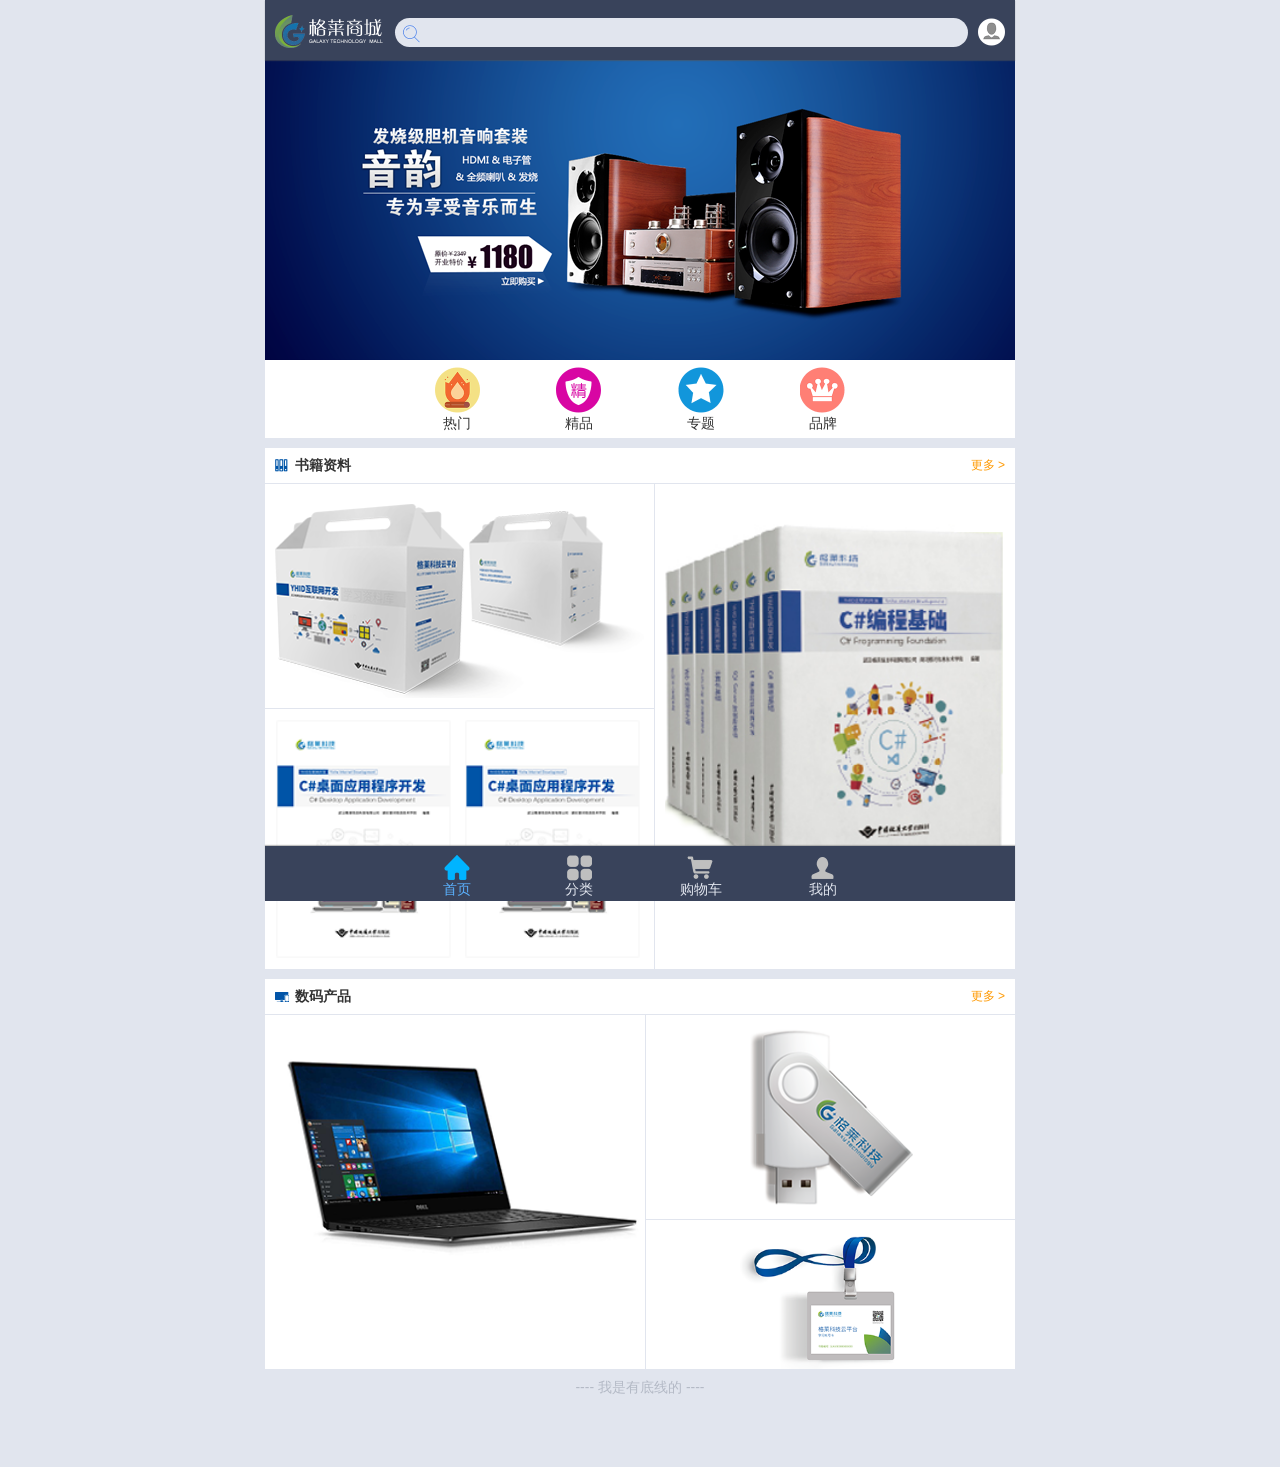
==== 格莱商城/index.html @ bdd6e790 "“完成““完成并提交格莱商城项目”" ====
<!DOCTYPE html>
<html>
	<head>
		<meta charset="UTF-8">
		<meta name="viewport" content="width=device-width,initial-scale=1,user-scalable=no" />
		<title>格莱商城</title>
		<link rel="stylesheet" type="text/css" href="css/reset.css"/>
		<link rel="stylesheet" type="text/css" href="css/index.css"/>
	</head>
	<body>
		<!--头部-->
			<header>
				<div class="icon-logo logo"><a href="index.html"><span>格莱商城</span></a></div>
				<div class="search">
					<form method="post">
						<input type="search" name="" placeholder="">
					</form>
				</div>
				<div class="icon-login login"><a href="login.html"><span>用户登录</span></a></div>
			</header>
		<div class="container">
			<!--banner-->
			<div class="carousel">
				<div class="banner-box">
					<img src="img/banner.png"/>
					<img src="img/banner2.png"/>
					<img src="img/banner3.png"/>
				</div>
			</div>
			<!--导航栏-->
			<nav>
				<ul>
					<li class="icon-index"><a href="goods.html">热门</a></li>
					<li class="icon-boutique"><a href="#">精品</a></li>
					<li class="icon-special"><a href="#">专题</a></li>
					<li class="icon-brand"><a href="#">品牌</a></li>
				</ul>
			</nav>
			<!--正文-->
			<main>
				<!--书籍资料-->
				<div class="products">
					<div class="hd">
						<em class="icon-book">书籍资料</em>
						<span><a href="goods.html">更多 ></a></span>
					</div>
					<div class="book-list">
						<div class="left-list">
							<a href="detail.html"><img src="img/bz01.png"/></a>
							<span class="book">
								<a href="#"><img src="img/book1.png"/></a>
								<a href="#"><img src="img/book1.png"/></a>
							</span>
						</div>
						<div class="right-list">
							<a href="#"><img src="img/books.png"/></a>
						</div>
					</div>
				</div>
				<!--数码产品-->
				<div class="products">
					<div class="hd">
						<em class="icon-digital">数码产品</em>
						<span><a href="goods.html">更多 ></a></span>
					</div>
					<div class="digital-list">
						<div class="left-list">
							<a href="#"><img src="img/pc.png"/></a>
						</div>
						<div class="right-list">
								<a href="#"><img src="img/usb.png"/></a>
								<a href="#"><img src="img/card.png"/></a>
						</div>
					</div>
				</div>
				<p>---- 我是有底线的 ----</p>
			</main>
		</div>
		<!--底部-->
			<footer>
				<ul>
					<li class="icon-home-active"><a href="#">首页</a></li>
					<li class="icon-category"><a href="category.html">分类</a></li>
					<li class="icon-cart"><a href="cart.html">购物车</a></li>
					<li class="icon-my"><a href="my.html">我的</a></li>
				</ul>
			</footer>
	<script src="js/jquery.min.js"></script>
	<script src="js/galaxy.js"></script>
	</body>
</html>
---- 格莱商城/css/index.css ----
.container{
	max-width: 750px;
	min-width: 32px;
	margin: 0 auto;
	padding: 60px 0 70px 0;
}
[class^="icon"]{
	display:inline-block;
	background: url(../img/icon.png) no-repeat;
	background-size: 375px auto;
}
header{
	height: 60px;
	background-color: #39435b;
	padding: 15px 0;
	position: fixed;
	width: 100%;
	max-width: 750px;
	top: 0;
	left: 0;
	right: 0;
	margin: auto;
	z-index: 10;
	box-shadow: 0 1px 1px rgba(83,83,83,0.5);
}
.logo{
	width: 120px;
	height: 35px;
	float: left;
	margin-left: 10px;
}
header a{
	display: block;
	height: 100%;
}
header span{
	display: none;
}
.search{
	margin-top: 3px;
	width:calc(100% - 177px );
	float: left;
	position: absolute;
	left: 130px;
}
.search input{
	padding: 7px 10px;
	padding-left: 30px;
	width: 100%;
	border-radius: 25px;
	background-color: #e1e5ee;
}
.search:before{
	content: '';
	width: 35px;
	height: 35px;
	position: absolute;
	background-color: #fff;
	left: 0;
	background: url(../img/icon.png) no-repeat;
	background-size: 375px auto;
	background-position: -125px -2px;
}
.login{
	float: right;
	margin-right: 5px;
	width: 32px;
	height: 32px;
	background-position: -340px 0px;
}
/* 轮播图 */
.carousel{
	width: 100%;
	position: relative;
	overflow:hidden;
}
.banner-box{
	position: relative;
	width: 100%;
	-webkit-animation: autoPlay 10s ease-out infinite alternate;
}
.banner-box img{
	float: left;
	max-width: 750px;
	min-width: 320p;
}
@-webkit-keyframes autoPlay{
	0%,30%{
		margin-left: 0;
	}
	35%,65%{
		margin-left: -100%;
	}
	70%,100%{
		margin-left: -200%;
	}
}
nav{
	background: #fff;
	text-align: center;
	padding: 5px 0;
}
nav li{
	width: 46px;
	text-align: center;
	margin: 0 4.8%;
}
nav li a{
	display: block;
	padding-top: 50px;
}
.icon-index{
	background-position:-25px -115px;
}
.icon-boutique{
	background-position:-117px -115px;
}
.icon-special{
	background-position:-208px -115px;
}
.icon-brand{
	background-position:-300px -115px;
}
.products{
	margin-top: 10px;
	background-color: #fff;
}
main .hd{
	padding:0 10px;
	border-bottom: 1px solid #E1E5EE;
	line-height: 35px;
}
main em{
	padding-left:20px;
	font-weight: bold;
}
main span a{
	font-size: 12px;
	float: right;
	color: #f90;
}
main p:last-child{
	padding-top:10px ;
	text-align: center;
	color: #b4bac6;
}
.icon-book{
	background-position:0 -42px;
}
.book-list,.digital-list{
	display: -webkit-flex;
}
.book-list .left-list{
	-webkit-flex: 1.6;
	padding: 10px 0;
}
.book-list .right-list{
	-webkit-flex: 1.4;
	padding: 20px 10px;
	border-left: 1px solid #E1E5EE;
	padding-top: 40px;
}
.book-list .left-list > a > img{
	padding: 10px;
}
.book{
	display: -webkit-flex;
	border-top: 1px solid #E1E5EE;
	padding:10px 0 0 10px;
}
.book img{
	width: 94%;
}
.book a:first-child{
	-webkit-flex: 1;
}
.book a:last-child{
	-webkit-flex: 1;
}
.icon-digital{
	background-position:0 -82px;
}
.digital-list .left-list{
	-webkit-flex: 1;
	padding: 10px 5px;
	border-right: 1px solid #E1E5EE;
	padding-top: 35px;
}
.digital-list .right-list{
	-webkit-flex: 1;
	
	text-align: center;
}
.digital-list .right-list img{
	width: 50%;
	margin-top: 10px;
}
.digital-list .right-list a:last-child {
	display: block;
	margin-top: 10px;
	border-top: 1px solid #E1E5EE;
}
footer{
	width: 100%;
	max-width: 750px;
	height: 55px;
	text-align: center;
	background-color: #39435B;
	position: fixed;
	bottom: -1px;
	left: 0;
	right: 0;
	margin: auto;
	padding: 5px 0;
	box-shadow: 0 -1px 1px rgba(128,128,128,0.5);
}
footer li{
	width: 46px;
	text-align: center;
	
	margin: 0 4.8%;
}
footer li a{
	display: block;
	color:#E1E5EE;
	padding-top: 30px;
	width: 100%;
	height: 100%;
}
.icon-home{
	background-position:-16px -198px;
}
.icon-category{
	background-position:-119px -198px;
}
.icon-cart{
	background-position:-224px -198px;
}
.icon-my{
	background-position:-327px -198px;
}
footer li a:focus,footer li a:hover{
	color: #5bb2ff;
}
.icon-home-active{
	background-position:-16px -258px;
}
.icon-category-active{
	background-position:-119px -258px;
}
.icon-cart-active{
	background-position:-224px -258px;
}
.icon-my-active{
	background-position:-327px -258px;
}
footer li:first-child a{
	color: #5BB2FF;
}
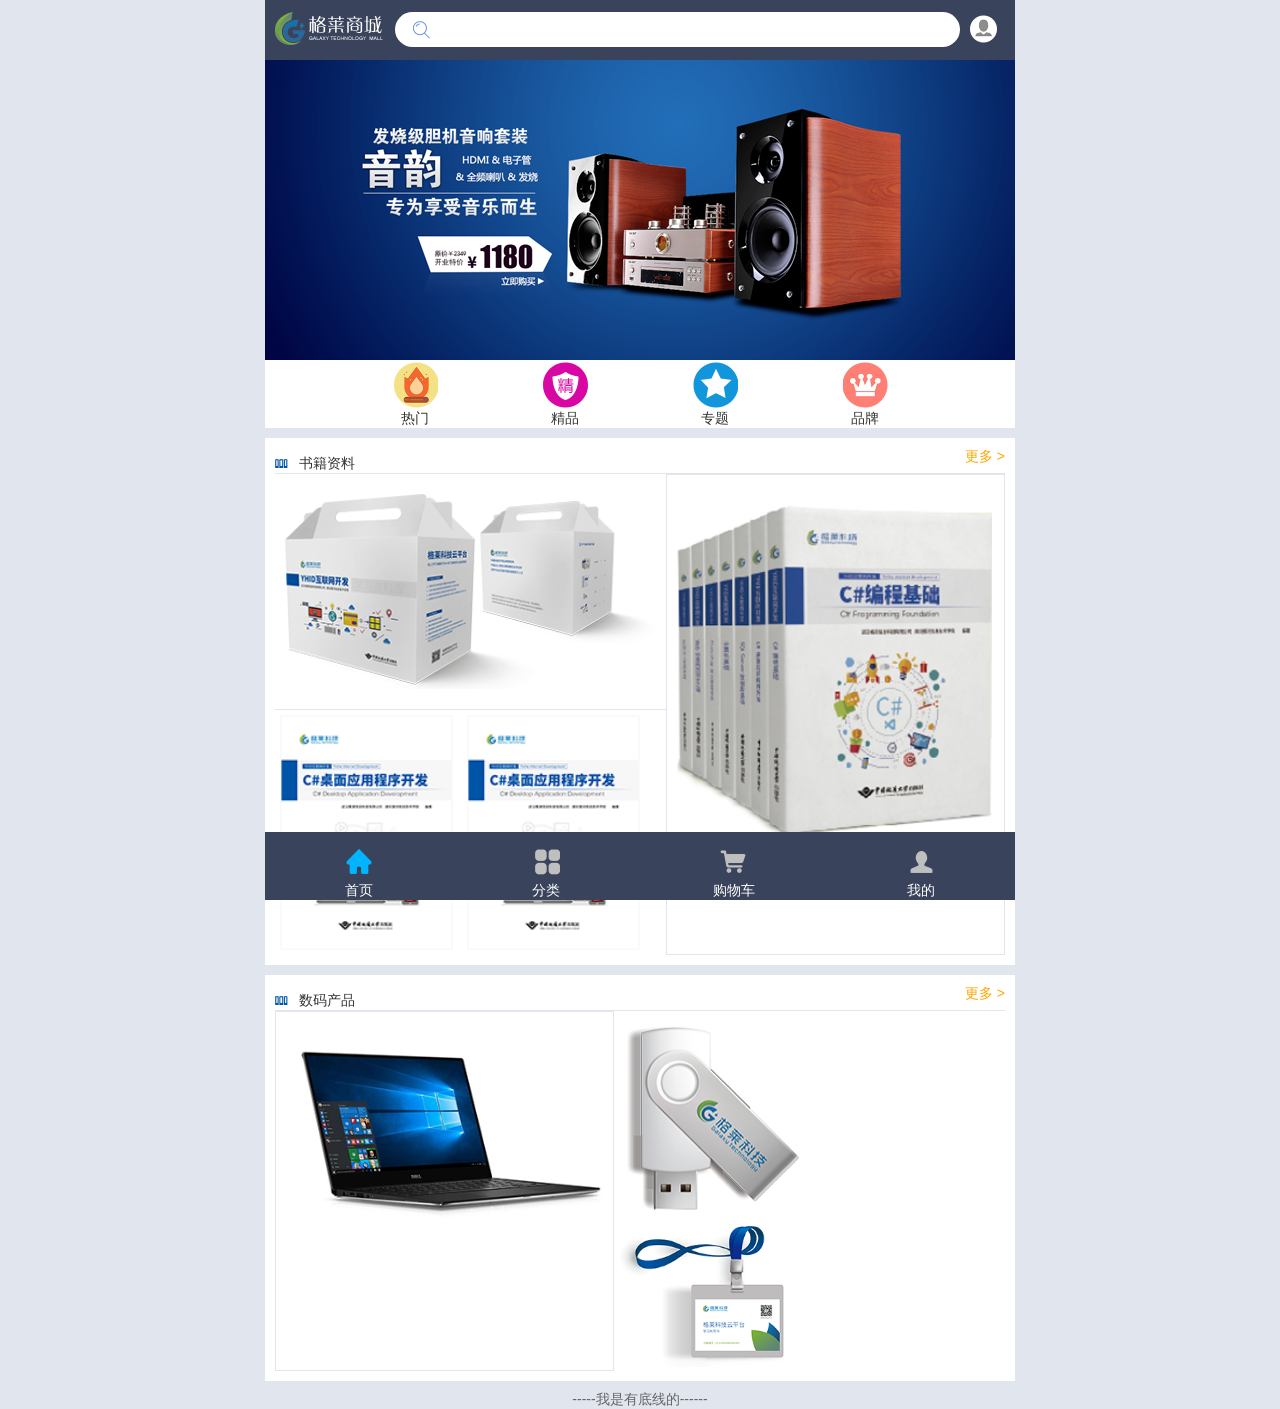
==== commit a8b7a55b: "first commit" ====
--- a/格莱商城/index.html
+++ b/格莱商城/index.html
@@ -2,90 +2,123 @@
 <html>
 	<head>
 		<meta charset="UTF-8">
-		<meta name="viewport" content="width=device-width,initial-scale=1,user-scalable=no" />
-		<title>格莱商城</title>
+		<!--移动端的视图窗口：页面大小等于窗口大小 不能缩放-->
+		<meta name="viewport" 
+			content="width=device-width,initial-scale=1,minimum-scale=1,maximum-scale=1,user-scalable=no" />
 		<link rel="stylesheet" type="text/css" href="css/reset.css"/>
 		<link rel="stylesheet" type="text/css" href="css/index.css"/>
+		
+		<title>格莱商城</title>
 	</head>
 	<body>
 		<!--头部-->
-			<header>
-				<div class="icon-logo logo"><a href="index.html"><span>格莱商城</span></a></div>
-				<div class="search">
-					<form method="post">
-						<input type="search" name="" placeholder="">
-					</form>
+		<header>
+			<!--logo网站优化-->
+			<div class="logo">
+				<a class="icon" href="index.html">
+					格莱商城
+				</a>
+			</div>
+			<!--search-->
+			<div class="search">
+				<em class="icon"></em>
+				<input type="search" />
+			</div>
+			<!--login-->
+			<div class="login">
+				<a class="icon" href="my.html">
+					登录
+				</a>
+			</div>
+		</header>
+		<!--头部结束-->
+		<!--中间-->
+		<div class="container">
+			<!--轮播图-->
+			<div class="carousel">
+				<ul class="banner ">
+					<li><a href="#"><img src="img/banner.png"/></a></li>
+					<li><a href="#"><img src="img/banner2.png"/></a></li>
+					<li><a href="#"><img src="img/banner3.png"/></a></li>
+				</ul>
+			</div>
+			<!--导航-->
+			<nav>
+				<ul>
+					<li class="icon"><a href="goods.html">热门</a></li>
+					<li class="icon"><a href="#">精品</a></li>
+					<li class="icon"><a href="#">专题</a></li>
+					<li class="icon"><a href="#">品牌</a></li>
+				</ul>
+			</nav>
+			<!--产品-->
+			<div class="products">
+				<div class="hd clearfix">
+					<div class="left">
+						<a class="icon" href="#"></a>
+						书籍资料
+					</div>
+					<a href="#">更多 &gt;</a>
 				</div>
-				<div class="icon-login login"><a href="login.html"><span>用户登录</span></a></div>
-			</header>
-		<div class="container">
-			<!--banner-->
-			<div class="carousel">
-				<div class="banner-box">
-					<img src="img/banner.png"/>
-					<img src="img/banner2.png"/>
-					<img src="img/banner3.png"/>
+				<div class="book">
+					<div class="book_left">
+						<div class="top">
+							<a href="detail.html"><img src="img/bz01.png" /></a>
+						</div>
+						<div class="bottom">
+							<img src="img/book1.png" />
+							<img src="img/book1.png" />
+						</div>
+					</div>
+					<div class="book_right">
+							<img src="img/books.png" />
+						
+					</div>
 				</div>
 			</div>
-			<!--导航栏-->
-			<nav>
-				<ul>
-					<li class="icon-index"><a href="goods.html">热门</a></li>
-					<li class="icon-boutique"><a href="#">精品</a></li>
-					<li class="icon-special"><a href="#">专题</a></li>
-					<li class="icon-brand"><a href="#">品牌</a></li>
-				</ul>
-			</nav>
-			<!--正文-->
-			<main>
-				<!--书籍资料-->
+			
+			<!--2-->
 				<div class="products">
-					<div class="hd">
-						<em class="icon-book">书籍资料</em>
-						<span><a href="goods.html">更多 ></a></span>
+				<div class="hd clearfix">
+					<div class="left">
+						<a class="icon" href="#"></a>
+						数码产品
 					</div>
-					<div class="book-list">
-						<div class="left-list">
-							<a href="detail.html"><img src="img/bz01.png"/></a>
-							<span class="book">
-								<a href="#"><img src="img/book1.png"/></a>
-								<a href="#"><img src="img/book1.png"/></a>
-							</span>
+					<a href="#">更多 &gt;</a>
+				</div>
+				<div class="book">
+				
+					<div class="book_right">
+							<img src="img/pc.png" />
+						
+					</div>
+						<div class="book_left">
+						<div class="top2">
+							<img src="img/usb.png" />
 						</div>
-						<div class="right-list">
-							<a href="#"><img src="img/books.png"/></a>
+						<div class="bottom2">
+							
+							<img src="img/card.png" />
 						</div>
 					</div>
 				</div>
-				<!--数码产品-->
-				<div class="products">
-					<div class="hd">
-						<em class="icon-digital">数码产品</em>
-						<span><a href="goods.html">更多 ></a></span>
-					</div>
-					<div class="digital-list">
-						<div class="left-list">
-							<a href="#"><img src="img/pc.png"/></a>
-						</div>
-						<div class="right-list">
-								<a href="#"><img src="img/usb.png"/></a>
-								<a href="#"><img src="img/card.png"/></a>
-						</div>
-					</div>
-				</div>
-				<p>---- 我是有底线的 ----</p>
-			</main>
+			</div>
+			<p>-----我是有底线的------ </p>
 		</div>
+		<!--中间结束-->
 		<!--底部-->
-			<footer>
-				<ul>
-					<li class="icon-home-active"><a href="#">首页</a></li>
-					<li class="icon-category"><a href="category.html">分类</a></li>
-					<li class="icon-cart"><a href="cart.html">购物车</a></li>
-					<li class="icon-my"><a href="my.html">我的</a></li>
+		<footer>
+			<ul>
+					<li class="icon"><a href="index.html">首页</a></li>
+					<li class="icon"><a href="category.html">分类</a></li>
+					<li class="icon"><a href="cart.html">购物车</a></li>
+					<li class="icon"><a href="my.html">我的</a></li>
 				</ul>
-			</footer>
-	<script src="js/jquery.min.js"></script>
-	<script src="js/galaxy.js"></script>
+		</footer>
+		
+		<!--底部结束-->
+		
+		<script src="js/jquery.min.js" type="text/javascript" charset="utf-8"></script>
+	     <script src="js/index.js" type="text/javascript" charset="utf-8"></script>
 	</body>
 </html>
--- a/格莱商城/css/index.css
+++ b/格莱商城/css/index.css
@@ -1,259 +1,245 @@
-.container{
-	max-width: 750px;
-	min-width: 32px;
-	margin: 0 auto;
-	padding: 60px 0 70px 0;
-}
-[class^="icon"]{
-	display:inline-block;
+/*统一设置所以背景图片*/
+.icon{
 	background: url(../img/icon.png) no-repeat;
-	background-size: 375px auto;
-}
+	/*2倍背景图 兼容苹果的浏览器*/
+	-webkit-background-size: 375px auto;
+	background-size:375px auto ;
+}
+
 header{
 	height: 60px;
-	background-color: #39435b;
-	padding: 15px 0;
+	max-width:750px ;
+	max-height: 320px;
+	background-color: #39435B;
+	/*display：inline-block*/
 	position: fixed;
 	width: 100%;
-	max-width: 750px;
 	top: 0;
+	/*加了定位和浮动margin: 0  auto; 失效了*/
+	/*解决方法*/
+	margin: 0  auto;
 	left: 0;
 	right: 0;
-	margin: auto;
-	z-index: 10;
-	box-shadow: 0 1px 1px rgba(83,83,83,0.5);
-}
-.logo{
+	padding: 12px 10px 0;
+}
+/*logo*/
+header .logo{
+	float: left;
 	width: 120px;
 	height: 35px;
+	
+}
+header .logo a{
+	display: block;
+	height: 100%;
+	font-size: 0;
+
+}
+/*search*/
+header .search{
 	float: left;
-	margin-left: 10px;
-}
-header a{
-	display: block;
+	/*css计算器:通过计算器添加search*/
+	width: calc(100% - 165px);
+	margin-right: 10px;	
+	position: relative ;
+	/*下边注释*/
+}
+/*通过定位在搜索框中 添加 图标 ：注意 搜索框足够的左填充*/
+
+header .search em{
+	/*绝对以后设置父标签相对定位，相对于父标签条调整位置*/
+	position: absolute;
+	top: 0;
+	left: 5px;
+	width: 35px;
+	height: 35px;
+	background-position: -120px 0;
+}
+header .search input{
+	width: 100%;
+	height: 35px;
+	border-radius: 20px;
+	padding: 5px 10px  5px 50px;
+}
+/*login*/
+header .login{
+	float: right;
+	width: 35px;
+	height: 35px;
+}
+header .login a{
+	display: block;
+	width: 100%;
 	height: 100%;
-}
-header span{
-	display: none;
-}
-.search{
-	margin-top: 3px;
-	width:calc(100% - 177px );
+	font-size: 0;
+	background-position: -340px 0;
+}
+
+/*内容容器*/
+.container{
+	width: 100%;
+	max-width: 750px;
+	min-width: 320px;
+	margin: 0 auto;
+	/*height: 100px;
+	background-color: palegoldenrod;*/
+	/**/
+	margin: 60px auto 80px;
+}
+/*轮播图*/
+.carousel{
+	width:100%;
+	overflow: hidden;
+}
+.carousel ul{
+	width: 300%;
+	/*这仅仅是为了让left属性生效*/
+	position: relative;
+	/*调用动画*/
+	animation: slide 10s infinite alternate; /*动画名称时间循环*/
+}
+.carousel ul li{
+	width: calc(100% / 3);
 	float: left;
-	position: absolute;
-	left: 130px;
-}
-.search input{
-	padding: 7px 10px;
-	padding-left: 30px;
-	width: 100%;
-	border-radius: 25px;
-	background-color: #e1e5ee;
-}
-.search:before{
-	content: '';
-	width: 35px;
-	height: 35px;
-	position: absolute;
+}
+/*定义动画*/
+@keyframes slide{
+	0%,5%{left: 0;}
+	40%,50%{left: -100%;}
+	90%,100%{left: -200%;}
+}
+/*导航*/
+nav{
 	background-color: #fff;
-	left: 0;
-	background: url(../img/icon.png) no-repeat;
-	background-size: 375px auto;
-	background-position: -125px -2px;
-}
-.login{
+}
+nav ul{
+	padding: 0 10%;
+	/*父标签开启弹性布局*/
+	display: flex;
+	/*子标签超出是否换行*/
+	/*flex-wrap: ;*/
+	/*子标签没排满，怎么分配剩余空间---子标签的对齐方式*/
+	justify-content: space-around;
+}
+
+nav ul li{
+	width: 45px;
+}
+nav ul li:nth-child(1){
+	background-position: -25px -115px;
+}
+nav ul li:nth-child(2){
+	background-position: -117px -115px;
+}
+nav ul li:nth-child(3){
+	background-position: -208px -115px;
+}
+nav ul li:nth-child(4){
+	background-position: -300px -115px;
+}
+nav ul li a{
+	text-align: center;
+	display: block;
+	padding-top:50px ;
+}
+/*产品一*/
+.products{
+	margin: 10px 0;
+	background-color: #fff;
+	padding: 10px;
+}
+.products .hd{
+	border-bottom: 1px #E1E5EE solid;
+}
+.products .hd .left{
+    float: left;	
+}
+/*右边的a*/
+.products .hd>a{
 	float: right;
-	margin-right: 5px;
-	width: 32px;
-	height: 32px;
-	background-position: -340px 0px;
-}
-/* 轮播图 */
-.carousel{
-	width: 100%;
-	position: relative;
-	overflow:hidden;
-}
-.banner-box{
-	position: relative;
-	width: 100%;
-	-webkit-animation: autoPlay 10s ease-out infinite alternate;
-}
-.banner-box img{
-	float: left;
+	color: #FFA500;
+}
+/*左边里边的a*/
+.products .hd .left a{
+	display: inline-block;
+	width: 20px;
+	height: 20px;
+	background-position: 0 -42px;
+}
+/*产品内容书籍*/
+.book{
+	display: flex;
+}
+.book .book_left{
+	flex: 1.6;	
+	
+}
+.book .book_right{
+	flex: 1.3;	
+	padding: 30px 10px 0;
+	border: 1px solid #E1E5EE;
+}
+.book .book_left .top{
+	border-bottom: 1px solid #E1E5EE;
+	
+}
+.book .book_left .top img{
+	padding: 20px 10px;
+	
+}
+.book .book_left .bottom img{
+	width: 45%;
+	margin: 1%;
+	
+}
+.book .book_left .top2 img{
+	width: 50%;
+margin-top: 10px;
+	
+}
+.book .book_left .bottom2 img{
+	width: 50%;
+	margin: 1%;
+	
+}
+p{
+	text-align: center;
+	color: #666666;
+}
+/*底部*/
+footer{
 	max-width: 750px;
-	min-width: 320p;
-}
-@-webkit-keyframes autoPlay{
-	0%,30%{
-		margin-left: 0;
-	}
-	35%,65%{
-		margin-left: -100%;
-	}
-	70%,100%{
-		margin-left: -200%;
-	}
-}
-nav{
-	background: #fff;
-	text-align: center;
-	padding: 5px 0;
-}
-nav li{
-	width: 46px;
-	text-align: center;
-	margin: 0 4.8%;
-}
-nav li a{
-	display: block;
-	padding-top: 50px;
-}
-.icon-index{
-	background-position:-25px -115px;
-}
-.icon-boutique{
-	background-position:-117px -115px;
-}
-.icon-special{
-	background-position:-208px -115px;
-}
-.icon-brand{
-	background-position:-300px -115px;
-}
-.products{
-	margin-top: 10px;
-	background-color: #fff;
-}
-main .hd{
-	padding:0 10px;
-	border-bottom: 1px solid #E1E5EE;
-	line-height: 35px;
-}
-main em{
-	padding-left:20px;
-	font-weight: bold;
-}
-main span a{
-	font-size: 12px;
-	float: right;
-	color: #f90;
-}
-main p:last-child{
-	padding-top:10px ;
-	text-align: center;
-	color: #b4bac6;
-}
-.icon-book{
-	background-position:0 -42px;
-}
-.book-list,.digital-list{
-	display: -webkit-flex;
-}
-.book-list .left-list{
-	-webkit-flex: 1.6;
-	padding: 10px 0;
-}
-.book-list .right-list{
-	-webkit-flex: 1.4;
-	padding: 20px 10px;
-	border-left: 1px solid #E1E5EE;
-	padding-top: 40px;
-}
-.book-list .left-list > a > img{
-	padding: 10px;
-}
-.book{
-	display: -webkit-flex;
-	border-top: 1px solid #E1E5EE;
-	padding:10px 0 0 10px;
-}
-.book img{
-	width: 94%;
-}
-.book a:first-child{
-	-webkit-flex: 1;
-}
-.book a:last-child{
-	-webkit-flex: 1;
-}
-.icon-digital{
-	background-position:0 -82px;
-}
-.digital-list .left-list{
-	-webkit-flex: 1;
-	padding: 10px 5px;
-	border-right: 1px solid #E1E5EE;
-	padding-top: 35px;
-}
-.digital-list .right-list{
-	-webkit-flex: 1;
-	
-	text-align: center;
-}
-.digital-list .right-list img{
-	width: 50%;
-	margin-top: 10px;
-}
-.digital-list .right-list a:last-child {
-	display: block;
-	margin-top: 10px;
-	border-top: 1px solid #E1E5EE;
-}
-footer{
-	width: 100%;
-	max-width: 750px;
-	height: 55px;
-	text-align: center;
+	min-width: 320px;
 	background-color: #39435B;
 	position: fixed;
-	bottom: -1px;
+	bottom: 0;
+	margin: 0 auto;
 	left: 0;
 	right: 0;
-	margin: auto;
-	padding: 5px 0;
-	box-shadow: 0 -1px 1px rgba(128,128,128,0.5);
-}
-footer li{
-	width: 46px;
+}
+footer ul{
+	display: flex;
+	justify-content:space-around;
+	
+}
+footer ul li{
+	width: 45px;
+}
+footer ul li a{
 	text-align: center;
-	
-	margin: 0 4.8%;
-}
-footer li a{
-	display: block;
-	color:#E1E5EE;
-	padding-top: 30px;
-	width: 100%;
-	height: 100%;
-}
-.icon-home{
-	background-position:-16px -198px;
-}
-.icon-category{
-	background-position:-119px -198px;
-}
-.icon-cart{
-	background-position:-224px -198px;
-}
-.icon-my{
-	background-position:-327px -198px;
-}
-footer li a:focus,footer li a:hover{
-	color: #5bb2ff;
-}
-.icon-home-active{
-	background-position:-16px -258px;
-}
-.icon-category-active{
-	background-position:-119px -258px;
-}
-.icon-cart-active{
-	background-position:-224px -258px;
-}
-.icon-my-active{
-	background-position:-327px -258px;
-}
-footer li:first-child a{
-	color: #5BB2FF;
-}
+	color: #fff;
+	display: block;
+	padding-top: 50px;
+}
+footer ul li:nth-child(1){
+	background-position: -16px -245px;
+}
+footer ul li:nth-child(2){
+	background-position: -119px -185px;
+}
+footer ul li:nth-child(3){
+	background-position: -224px -185px;
+}
+footer ul li:nth-child(4){
+	background-position: -327px -185px;
+}
